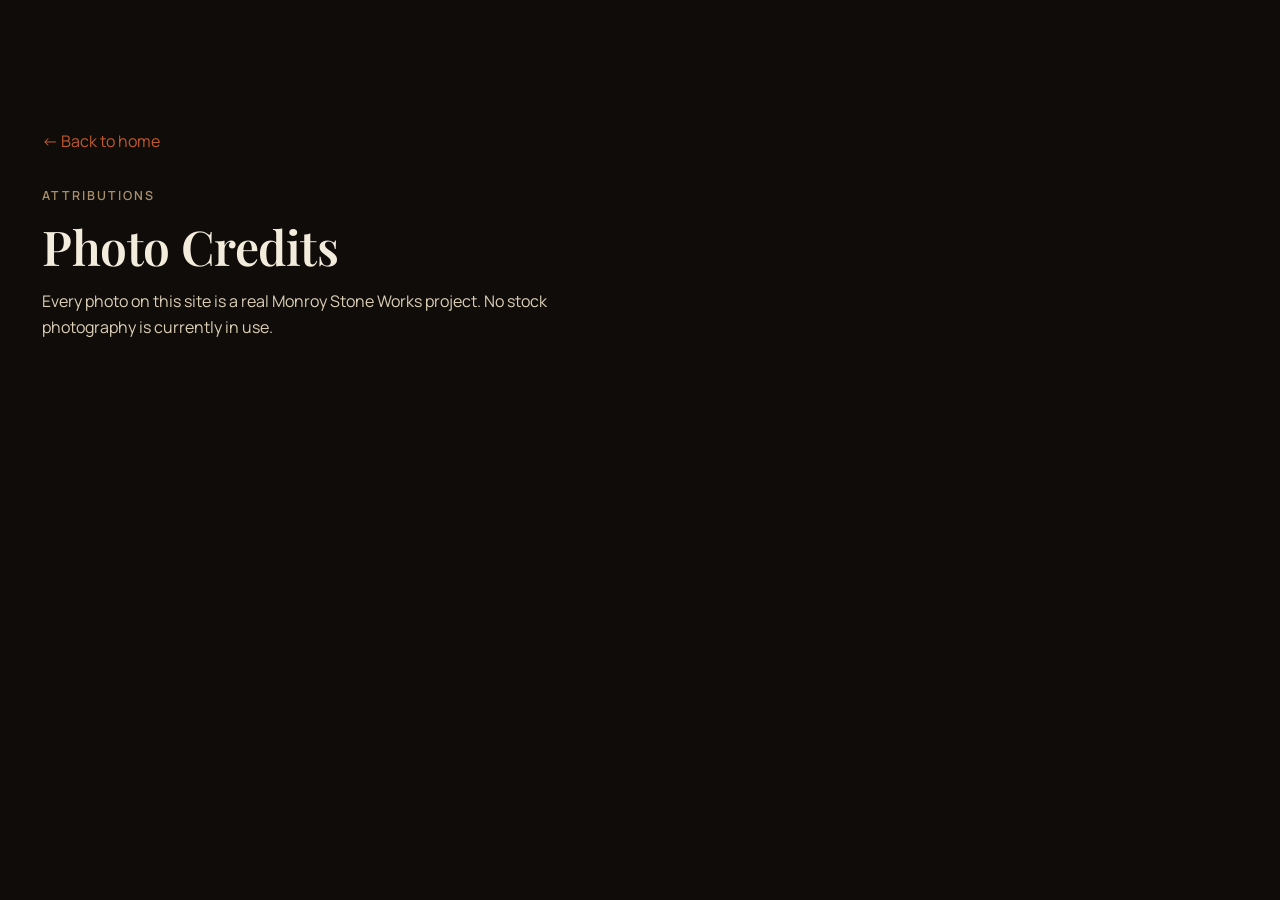
==== creditos.html @ 3fbdc670 "Add files via upload" ====
<!DOCTYPE html>
<html lang="en">
<head>
<meta charset="UTF-8" />
<meta name="viewport" content="width=device-width, initial-scale=1" />
<title>Photo Credits — Monroy Stone Works</title>
<meta name="description" content="Photo credits for the Monroy Stone Works website." />
<link rel="icon" href="assets/favicon.svg" type="image/svg+xml" />
<link rel="preconnect" href="https://fonts.googleapis.com">
<link rel="preconnect" href="https://fonts.gstatic.com" crossorigin>
<link rel="stylesheet" href="https://fonts.googleapis.com/css2?family=Playfair+Display:ital,wght@0,500;0,600;1,500;1,600&family=Manrope:wght@300;400;500;600;700&display=swap">
<link rel="stylesheet" href="styles.css?v=20260705">
<style>
  .credits-page { padding-block: 8rem 5rem; }
  .back-link { display: inline-block; margin-bottom: 2rem; color: var(--accent); }
</style>
</head>
<body>
<a href="#main" class="skip-link">Skip to content</a>
<main id="main" class="container credits-page">
  <a href="index.html" class="back-link">&larr; Back to home</a>
  <p class="kicker">Attributions</p>
  <h1 style="font-size:clamp(2rem,4.5vw,3rem);">Photo Credits</h1>
  <p style="margin-top:1rem;max-width:60ch;">Every photo on this site is a real Monroy Stone Works project. No stock photography is currently in use.</p>
</main>
</body>
</html>
---- styles.css ----
/* =============================================================
   1. Tokens
   ============================================================= */
:root {
  --bg:        #100C09;
  --bg-2:      #17120D;
  --bg-3:      #221A13;
  --cream:     #F3ECDD;
  --cream-2:   #DCCFB8;
  --cream-3:   #8C7C64;
  --accent:    #C1592E;
  --accent-2:  #8F3F1F;
  --stone:     #A9906D;
  --line:      rgba(243,236,221,0.12);

  --serif: "Playfair Display", Georgia, serif;
  --sans:  "Manrope", -apple-system, BlinkMacSystemFont, "Segoe UI", system-ui, sans-serif;

  --ease-out:    cubic-bezier(0.16, 1, 0.3, 1);
  --ease-in:     cubic-bezier(0.7, 0, 0.84, 0);
  --ease-soft:   cubic-bezier(0.25, 0.46, 0.45, 0.94);
  --ease-bounce: cubic-bezier(0.34, 1.56, 0.64, 1);
}

@property --mesh-angle { syntax: "<angle>"; inherits: false; initial-value: 0deg; }

/* =============================================================
   2. Reset & base
   ============================================================= */
*, *::before, *::after { box-sizing: border-box; margin: 0; }
html {
  -webkit-text-size-adjust: 100%;
  tab-size: 2;
  overflow-x: clip;
  scroll-behavior: smooth;
}
body {
  background: var(--bg);
  color: var(--cream);
  font-family: var(--sans);
  font-weight: 400;
  font-size: 16px;
  line-height: 1.65;
  -webkit-font-smoothing: antialiased;
  -moz-osx-font-smoothing: grayscale;
  text-rendering: optimizeLegibility;
  overflow-x: clip;
  overscroll-behavior-y: none;
}
img, svg, video { display: block; max-width: 100%; }
img { height: auto; }
button { font: inherit; color: inherit; cursor: pointer; border: 0; background: none; }
a { color: inherit; text-decoration: none; }
p { text-wrap: pretty; }
h1, h2, h3, h4 { text-wrap: balance; line-height: 1.05; letter-spacing: -0.01em; font-family: var(--serif); font-weight: 600; }
em { font-style: italic; color: var(--accent); }
::selection { background: var(--accent); color: var(--cream); }

:focus-visible {
  outline: 2px solid var(--accent);
  outline-offset: 3px;
  border-radius: 4px;
}

/* =============================================================
   3. Utilities
   ============================================================= */
.container {
  width: 100%;
  max-width: 1240px;
  margin-inline: auto;
  padding-inline: 1.4rem;
}
.skip-link {
  position: fixed; top: -100px; left: 1rem; z-index: 9999;
  padding: .6rem 1rem; background: var(--cream); color: var(--bg);
  border-radius: 8px; font-weight: 600;
}
.skip-link:focus { top: 1rem; }
.kicker {
  font-family: var(--sans);
  font-size: 0.78rem;
  letter-spacing: 0.16em;
  text-transform: uppercase;
  color: var(--stone);
  margin-bottom: 0.9rem;
  font-weight: 600;
}

/* =============================================================
   4. Typography
   ============================================================= */
h2 { font-size: clamp(2rem, 4.2vw, 3rem); margin-bottom: 1rem; }
h3 { font-size: 1.3rem; margin-bottom: 0.5rem; }
p { color: var(--cream-2); }

/* =============================================================
   5. Components
   ============================================================= */
.btn {
  display: inline-flex; align-items: center; justify-content: center;
  padding: 0.95rem 1.9rem;
  border-radius: 999px;
  font-weight: 600; font-size: 0.95rem;
  letter-spacing: 0.01em;
  transition: transform .45s var(--ease-soft), box-shadow .45s var(--ease-soft), background .3s, color .3s;
  box-shadow: 0 4px 14px rgba(0,0,0,0.25);
}
.btn-primary {
  background: var(--accent); color: var(--cream);
}
.btn-primary:hover {
  transform: translateY(-4px);
  box-shadow: 0 22px 50px rgba(0,0,0,0.35), 0 10px 22px rgba(193,89,46,0.35);
}
.btn-ghost {
  background: transparent; color: var(--cream);
  border: 1px solid var(--line);
}
.btn-ghost:hover {
  transform: translateY(-4px);
  background: rgba(243,236,221,0.06);
  border-color: rgba(243,236,221,0.3);
}
.btn:active { transform: translateY(-1px); transition-duration: .12s; }

.hero-actions { display: flex; flex-wrap: wrap; gap: 1rem; margin-top: 2.2rem; }

/* Cursor */
.cursor {
  position: fixed; top: 0; left: 0;
  pointer-events: none; z-index: 9999;
  display: none;
  mix-blend-mode: difference;
  opacity: 0;
  transition: opacity .25s var(--ease-out);
}
.cursor.is-ready { opacity: 1; }
@media (hover: hover) and (pointer: fine) { .cursor { display: block; } }
.cursor-dot, .cursor-ring { position: fixed; top: 0; left: 0; pointer-events: none; will-change: transform; }
.cursor-dot { width: 5px; height: 5px; margin: -2.5px; background: var(--cream); border-radius: 50%; }
.cursor-ring {
  width: 32px; height: 32px; margin: -16px; border: 1px solid var(--cream); border-radius: 50%;
  transition: width .35s var(--ease-out), height .35s var(--ease-out), margin .35s var(--ease-out);
}
.cursor.is-interactive .cursor-ring { width: 48px; height: 48px; margin: -24px; }
.has-cursor, .has-cursor a, .has-cursor button { cursor: none; }

/* Reveal */
[data-reveal] {
  opacity: 0; transform: translateY(36px);
  transition: opacity .8s var(--ease-soft), transform .8s var(--ease-soft);
}
[data-reveal].is-revealed { opacity: 1; transform: none; }
.reveal[data-split] { opacity: 1; transform: none; }

/* Clip reveal for figures — clip-path lives on an inner wrapper so the
   IntersectionObserver (attached to the outer element) always sees a
   non-zero intersection rect. Clipping the observed element itself
   makes some browsers report intersectionRatio 0 permanently. */
[data-reveal-mask] > .figure-mask {
  width: 100%; height: 100%;
  clip-path: inset(0 0 100% 0);
  transition: clip-path 1.1s var(--ease-soft);
}
[data-reveal-mask].is-revealed > .figure-mask { clip-path: inset(0); }

/* Tilt */
.has-tilt {
  --rx: 0deg; --ry: 0deg;
  transform: perspective(900px) rotateX(var(--rx)) rotateY(var(--ry));
  transform-style: preserve-3d;
  transition: transform .55s var(--ease-soft);
}
.has-tilt:hover { transition-duration: .15s; }

/* Split text */
.split-word, .split-line { display: inline-block; }

/* =============================================================
   6. Sections
   ============================================================= */

/* --- Splash --- */
.splash {
  position: fixed; inset: 0; z-index: 10000;
  background: var(--bg);
  display: grid; place-items: center;
  pointer-events: auto;
  transition: opacity .9s, clip-path 1.1s;
  animation: splashSafety .01s 4.5s forwards;
}
.splash.is-out { opacity: 0; pointer-events: none; clip-path: inset(0 0 100% 0); }
@keyframes splashSafety { to { opacity: 0; pointer-events: none; clip-path: inset(0 0 100% 0); } }
.splash-inner { text-align: center; }
.splash-logo { width: min(280px, 60vw); height: auto; margin-inline: auto; }
.splash-line {
  display: block; width: 60px; height: 1px; background: var(--accent);
  margin: 1.2rem auto 0; animation: splashLine 1.6s var(--ease-soft) infinite;
}
@keyframes splashLine { 0%, 100% { width: 20px; opacity: .4; } 50% { width: 70px; opacity: 1; } }

/* --- Nav --- */
.nav {
  position: fixed; top: 0; inset-inline: 0; z-index: 100;
  padding-block: 1.3rem;
  transition: background-color .4s var(--ease-out), backdrop-filter .4s var(--ease-out), padding .4s var(--ease-out), box-shadow .4s var(--ease-out);
}
.nav.is-scrolled {
  background: rgba(16,12,9,0.86);
  backdrop-filter: blur(14px) saturate(140%);
  -webkit-backdrop-filter: blur(14px) saturate(140%);
  box-shadow: 0 1px 0 rgba(243,236,221,0.08);
  padding-block: 0.85rem;
}
.nav-inner { display: flex; align-items: center; justify-content: space-between; gap: 1rem; }
.nav-brand { display: flex; align-items: center; }
.brand-logo { height: 48px; width: auto; display: block; transition: height .4s var(--ease-out); }
.nav.is-scrolled .brand-logo { height: 40px; }
.footer .brand-logo { height: 36px; }
.nav-links { display: none; align-items: center; gap: 2rem; }
@media (min-width: 960px) { .nav-links { display: flex; } }
.nav-link { position: relative; padding: 0.25rem 0; font-size: 0.92rem; font-weight: 500; }
.nav-link::after {
  content: ""; position: absolute; left: 0; right: 0; bottom: -3px;
  height: 1px; background: currentColor;
  transform: scaleX(0); transform-origin: right;
  transition: transform .45s var(--ease-out);
}
.nav-link:hover::after { transform: scaleX(1); transform-origin: left; }
.nav-link-cta {
  background: var(--accent); color: var(--cream);
  padding: 0.55rem 1.2rem; border-radius: 999px;
}
.nav-link-cta::after { display: none; }
.nav-link-cta:hover { transform: translateY(-2px); }

.lang-switch {
  display: flex; align-items: center; gap: 2px;
  padding: 3px; border: 1px solid var(--line); border-radius: 999px;
}
.lang-btn {
  padding: 0.3rem 0.65rem; border-radius: 999px;
  font-size: 0.78rem; font-weight: 700; letter-spacing: 0.03em;
  color: var(--cream-3); transition: background .3s, color .3s;
}
.lang-btn.is-active { background: var(--accent); color: var(--cream); }
.lang-switch-mobile { margin-top: 0.4rem; }

.nav-burger {
  display: grid; place-items: center; gap: 5px;
  width: 42px; height: 42px;
}
@media (min-width: 960px) { .nav-burger { display: none; } }
.nav-burger span { width: 22px; height: 1.5px; background: var(--cream); transition: transform .3s, opacity .3s; }
.nav-burger[aria-expanded="true"] span:nth-child(1) { transform: translateY(6.5px) rotate(45deg); }
.nav-burger[aria-expanded="true"] span:nth-child(2) { opacity: 0; }
.nav-burger[aria-expanded="true"] span:nth-child(3) { transform: translateY(-6.5px) rotate(-45deg); }

.nav-mobile {
  position: fixed; inset: 0; z-index: 90;
  background: var(--bg); color: var(--cream);
  display: flex; flex-direction: column; align-items: center; justify-content: center; gap: 1.8rem;
  clip-path: inset(0 0 100% 0);
  transition: clip-path .65s var(--ease-soft);
}
.nav-mobile[aria-hidden="false"] { clip-path: inset(0); }
.nav-mobile a { font-family: var(--serif); font-size: 1.6rem; }
@media (min-width: 960px) { .nav-mobile { display: none; } }

/* --- Hero --- */
.hero {
  position: relative;
  min-height: 100svh;
  display: flex; align-items: center;
  overflow: clip;
  isolation: isolate;
}
.hero-bg { position: absolute; inset: 0; z-index: -2; overflow: hidden; }
.hero-bg img { width: 100%; height: 100%; object-fit: cover; }
@keyframes ambientZoom {
  0%, 100% { transform: scale(1.05) translate3d(0, 0, 0); }
  50%      { transform: scale(1.14) translate3d(-1%, -1%, 0); }
}
.hero-bg img.ambient-on { animation: ambientZoom 30s ease-in-out infinite; }
.hero-bg-tint {
  position: absolute; inset: 0;
  background: linear-gradient(180deg, rgba(16,12,9,0.55) 0%, rgba(16,12,9,0.55) 40%, rgba(16,12,9,0.92) 100%);
}
.hero-grain {
  position: absolute; inset: 0; z-index: -1;
  pointer-events: none; opacity: 0.14; mix-blend-mode: overlay;
  background-image: url("data:image/svg+xml;utf8,<svg xmlns='http://www.w3.org/2000/svg' viewBox='0 0 200 200'><filter id='n'><feTurbulence type='fractalNoise' baseFrequency='0.9' numOctaves='3' stitchTiles='stitch'/><feColorMatrix values='0 0 0 0 0 0 0 0 0 0 0 0 0 0 0 0 0 0 0.5 0'/></filter><rect width='100%25' height='100%25' filter='url(%23n)'/></svg>");
  background-size: 220px 220px;
}
.hero-inner { padding-block: 8rem 4rem; max-width: 780px; }
.hero-title {
  font-size: clamp(2.6rem, 7vw, 5.2rem);
  line-height: 1.02;
  max-width: 16ch;
}
.hero-sub { font-size: 1.12rem; max-width: 46ch; margin-top: 1.4rem; }

/* --- Stats --- */
.stats { padding-block: 3.5rem; border-bottom: 1px solid var(--line); }
.stats-grid {
  display: grid; grid-template-columns: repeat(1, 1fr); gap: 2rem; text-align: center;
}
@media (min-width: 720px) { .stats-grid { grid-template-columns: repeat(3, 1fr); } }
.stat-value { font-family: var(--serif); font-size: clamp(2.2rem, 5vw, 3.2rem); color: var(--accent); display: block; }
.stat-label { color: var(--cream-3); font-size: 0.85rem; letter-spacing: 0.02em; }

/* --- Manifesto --- */
.manifesto { padding-block: clamp(4rem, 10vw, 8rem); }
.manifesto-grid { display: grid; gap: 3rem; }
@media (min-width: 960px) { .manifesto-grid { grid-template-columns: 0.9fr 1.1fr; align-items: center; gap: 4.5rem; } }
.manifesto-figure { border-radius: 18px; overflow: hidden; aspect-ratio: 4/5; }
.manifesto-figure img { width: 100%; height: 100%; object-fit: cover; }
.figure-mask { display: block; }
@media (min-width: 960px) { .manifesto-figure { aspect-ratio: 3/4; } }
.manifesto-text h2 { margin-bottom: 1.3rem; }
.manifesto-text p { margin-bottom: 1rem; max-width: 56ch; }
.manifesto-pillars {
  display: grid; grid-template-columns: repeat(1, 1fr); gap: 1.6rem;
  margin-top: 2.4rem; padding-top: 2rem; border-top: 1px solid var(--line);
}
@media (min-width: 640px) { .manifesto-pillars { grid-template-columns: repeat(3, 1fr); } }
.pillar-num { display: block; font-family: var(--serif); color: var(--stone); font-size: 0.95rem; margin-bottom: 0.4rem; }
.pillar h3 { font-size: 1.05rem; }
.pillar p { font-size: 0.92rem; }

/* --- Showcase (services, pinned horizontal) --- */
.showcase { padding-block: clamp(4rem, 10vw, 7rem) 3rem; background: var(--bg-2); }
.showcase-head { margin-bottom: 2.4rem; }
.showcase-track-wrap { overflow: hidden; }
.showcase-track {
  display: flex; flex-wrap: nowrap; gap: 1.4rem;
  padding-inline: 1.4rem;
  overflow-x: auto;
  overflow-y: visible;
  scroll-snap-type: x proximity;
  padding-bottom: 1rem;
}
@media (min-width: 1024px) { .showcase-track { overflow-x: visible; } }
.showcase.is-pinned .showcase-track { will-change: transform; }
.service-card {
  flex: 0 0 auto; width: min(340px, 82vw);
  scroll-snap-align: start;
  background: var(--bg-3);
  border: 1px solid var(--line);
  border-radius: 18px;
  padding: 1.3rem;
}
.service-img { border-radius: 12px; overflow: hidden; aspect-ratio: 4/3; margin-bottom: 1.1rem; }
.service-img img { width: 100%; height: 100%; object-fit: cover; transition: transform .8s var(--ease-soft), filter .55s; }
.service-card:hover .service-img img {
  transform: scale(1.1);
  filter: saturate(1.15) brightness(1.03);
}
.service-card:hover {
  box-shadow: 0 40px 80px -20px rgba(193,89,46,0.28), 0 0 0 1px rgba(193,89,46,0.2);
}
.service-card h3 { font-size: 1.1rem; }
.service-card p { font-size: 0.92rem; }
.showcase-note { margin-top: 2rem; color: var(--cream-3); font-size: 0.9rem; }
.showcase-note a { color: var(--accent); text-decoration: underline; text-underline-offset: 3px; }

/* --- Process --- */
.process { padding-block: clamp(4rem, 10vw, 8rem); }
.process-grid { display: grid; gap: 3rem; }
@media (min-width: 960px) { .process-grid { grid-template-columns: 1fr 1fr; align-items: center; gap: 4.5rem; } }
.process-figure { border-radius: 18px; overflow: hidden; aspect-ratio: 16/11; }
.process-figure img { width: 100%; height: 100%; object-fit: cover; }
.steps-list { list-style: none; margin-top: 2rem; display: flex; flex-direction: column; gap: 1.8rem; }
.step { display: flex; gap: 1.3rem; align-items: flex-start; }
.step-num { font-family: var(--serif); font-size: 1.4rem; color: var(--accent); flex: 0 0 auto; min-width: 2.4ch; }
.step h3 { font-size: 1.1rem; }
.step p { font-size: 0.95rem; }

/* --- Featured project --- */
.featured { padding-block: clamp(4rem, 10vw, 7rem); background: var(--bg-2); }
.featured > .container { margin-bottom: 2rem; }
.featured-figure { border-radius: 18px; overflow: hidden; aspect-ratio: 16/9; }
.featured-figure img { width: 100%; height: 100%; object-fit: cover; }
.featured-caption { margin-top: 1.4rem; color: var(--cream-3); font-size: 0.95rem; max-width: 62ch; }

/* --- Testimonials --- */
.testimonials { padding-block: clamp(4rem, 10vw, 7rem); }
.testimonials h2 { margin-bottom: 2.4rem; }
.testimonials-grid { display: grid; grid-template-columns: repeat(1, 1fr); gap: 1.6rem; }
@media (min-width: 860px) { .testimonials-grid { grid-template-columns: repeat(3, 1fr); } }
.testimonial {
  background: var(--bg-3); border: 1px solid var(--line); border-radius: 16px;
  padding: 1.8rem;
}
.testimonial p { font-family: var(--serif); font-style: italic; font-size: 1.08rem; color: var(--cream); margin-bottom: 1.2rem; }
.testimonial footer { font-size: 0.85rem; color: var(--cream-3); }
.testimonial footer strong { color: var(--cream-2); }

/* --- CTA / Quote form --- */
.cta-quote { padding-block: clamp(4rem, 10vw, 8rem); background: var(--bg-2); border-top: 1px solid var(--line); }
.cta-grid { display: grid; gap: 3rem; }
@media (min-width: 960px) { .cta-grid { grid-template-columns: 1fr 1.1fr; gap: 4.5rem; } }
.cta-text p { max-width: 44ch; }
.cta-contact-list { list-style: none; margin-top: 1.8rem; display: flex; flex-direction: column; gap: 0.7rem; font-size: 0.95rem; }
.cta-contact-list a { color: var(--accent); }
.cta-contact-list strong { color: var(--cream-2); font-weight: 600; }

.cta-form-wrap { position: relative; }
.cta-form { display: flex; flex-direction: column; gap: 1.2rem; transition: opacity .55s var(--ease-out), transform .55s var(--ease-soft); }
.cta-form.is-sent { opacity: 0; transform: translateY(-12px); pointer-events: none; }
.field { position: relative; }
.field input, .field select, .field textarea {
  width: 100%; padding: 1.3rem 1rem 0.55rem; border: 1px solid var(--line);
  background: var(--bg-3); color: var(--cream); border-radius: 10px;
  font-family: var(--sans); font-size: 1rem;
  transition: border-color .3s;
}
.field textarea { resize: vertical; min-height: 90px; }
.field input:focus, .field select:focus, .field textarea:focus { border-color: var(--accent); outline: none; }
.field label {
  position: absolute; left: 1rem; top: 1.05rem;
  pointer-events: none; transition: all .25s var(--ease-out);
  color: var(--cream-3); font-size: 0.98rem;
}
.field input:focus + label,
.field input:not(:placeholder-shown) + label,
.field textarea:focus + label,
.field textarea:not(:placeholder-shown) + label {
  top: 0.35rem; font-size: 0.68rem; letter-spacing: 0.1em; text-transform: uppercase;
}
.field select { color: var(--cream); }
.field select:invalid { color: var(--cream-3); }
.field:has(select) label {
  top: 0.35rem; font-size: 0.68rem; letter-spacing: 0.1em; text-transform: uppercase;
}
.cta-submit { position: relative; margin-top: 0.4rem; overflow: hidden; }
.cta-form-label { transition: opacity .2s; }
.cta-form-spinner, .cta-form-check {
  position: absolute; inset: 0; display: grid; place-items: center;
  opacity: 0; pointer-events: none;
}
.cta-form.is-sending .cta-form-label { opacity: 0; }
.cta-form.is-sending .cta-form-spinner { opacity: 1; }
.cta-form-spinner::after {
  content: ""; width: 18px; height: 18px;
  border: 1.5px solid rgba(243,236,221,0.3); border-top-color: var(--cream);
  border-radius: 50%; animation: spin .9s linear infinite;
}
@keyframes spin { to { transform: rotate(360deg); } }
.cta-form-check path {
  stroke: currentColor; stroke-width: 2; fill: none;
  stroke-dasharray: 1; stroke-dashoffset: 1;
  transition: stroke-dashoffset .55s var(--ease-out);
}
.cta-success {
  position: absolute; left: 50%; top: 40%;
  transform: translate(-50%, -40%);
  opacity: 0; pointer-events: none; text-align: center; width: 100%;
  transition: opacity .8s var(--ease-out) .25s, transform .9s var(--ease-soft) .25s;
}
.cta-success.is-visible { opacity: 1; transform: translate(-50%, -50%); pointer-events: auto; }
.cta-success h3 { color: var(--accent); margin-bottom: 0.6rem; }

/* --- Footer --- */
.footer { padding-block: 2.5rem; border-top: 1px solid var(--line); }
.footer-inner {
  display: flex; flex-wrap: wrap; align-items: center; justify-content: space-between; gap: 1rem;
  font-size: 0.85rem; color: var(--cream-3);
}
.footer-inner a[href="creditos.html"] { text-decoration: underline; text-underline-offset: 3px; }

/* =============================================================
   7. Effects (misc keyframes already inline above)
   ============================================================= */

/* =============================================================
   8. Responsive tweaks (mobile-first covered above; large desktop)
   ============================================================= */
@media (min-width: 1600px) {
  .container { max-width: 1360px; }
}

/* =============================================================
   9. Reduced-motion — only intrusive effects
   ============================================================= */
@media (prefers-reduced-motion: reduce) {
  html { scroll-behavior: auto; }
  .hero-bg img.ambient-on { animation: none; }
  .splash-line { animation: none; }
}
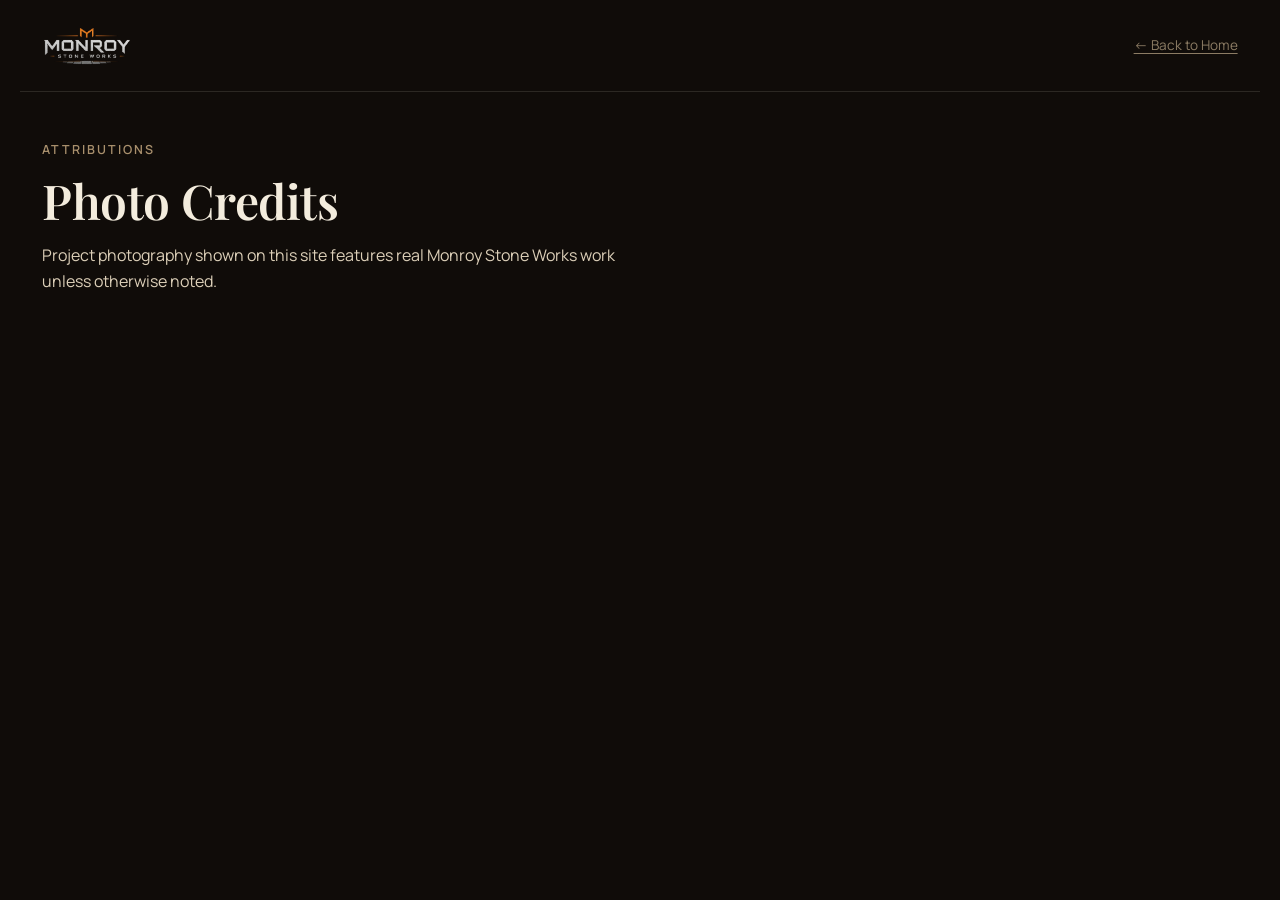
==== commit 81a6e0e9: "Add files via upload" ====
--- a/creditos.html
+++ b/creditos.html
@@ -9,19 +9,25 @@
 <link rel="preconnect" href="https://fonts.googleapis.com">
 <link rel="preconnect" href="https://fonts.gstatic.com" crossorigin>
 <link rel="stylesheet" href="https://fonts.googleapis.com/css2?family=Playfair+Display:ital,wght@0,500;0,600;1,500;1,600&family=Manrope:wght@300;400;500;600;700&display=swap">
-<link rel="stylesheet" href="styles.css?v=20260705">
+<link rel="stylesheet" href="styles.css?v=20260830">
 <style>
-  .credits-page { padding-block: 8rem 5rem; }
-  .back-link { display: inline-block; margin-bottom: 2rem; color: var(--accent); }
+  .credits-page { padding-block: 3rem 5rem; }
+  .legal-top { display: flex; align-items: center; justify-content: space-between; flex-wrap: wrap; gap: 1rem; padding-block: 1.6rem; border-bottom: 1px solid var(--line); }
+  .legal-top .legal-logo img { height: 40px; width: auto; display: block; }
+  .legal-top .legal-back { color: var(--cream-3); font-size: 0.85rem; text-decoration: underline; text-underline-offset: 3px; }
 </style>
 </head>
 <body>
 <a href="#main" class="skip-link">Skip to content</a>
+<div class="legal-top container">
+  <a href="index.html" class="legal-logo"><img src="assets/img/logo.webp" alt="Monroy Stone Works" /></a>
+  <a href="index.html" class="legal-back">&larr; Back to Home</a>
+</div>
+
 <main id="main" class="container credits-page">
-  <a href="index.html" class="back-link">&larr; Back to home</a>
   <p class="kicker">Attributions</p>
   <h1 style="font-size:clamp(2rem,4.5vw,3rem);">Photo Credits</h1>
-  <p style="margin-top:1rem;max-width:60ch;">Every photo on this site is a real Monroy Stone Works project. No stock photography is currently in use.</p>
+  <p style="margin-top:1rem;max-width:60ch;">Project photography shown on this site features real Monroy Stone Works work unless otherwise noted.</p>
 </main>
 </body>
 </html>
--- a/styles.css
+++ b/styles.css
@@ -125,26 +125,6 @@
 .btn:active { transform: translateY(-1px); transition-duration: .12s; }
 
 .hero-actions { display: flex; flex-wrap: wrap; gap: 1rem; margin-top: 2.2rem; }
-
-/* Cursor */
-.cursor {
-  position: fixed; top: 0; left: 0;
-  pointer-events: none; z-index: 9999;
-  display: none;
-  mix-blend-mode: difference;
-  opacity: 0;
-  transition: opacity .25s var(--ease-out);
-}
-.cursor.is-ready { opacity: 1; }
-@media (hover: hover) and (pointer: fine) { .cursor { display: block; } }
-.cursor-dot, .cursor-ring { position: fixed; top: 0; left: 0; pointer-events: none; will-change: transform; }
-.cursor-dot { width: 5px; height: 5px; margin: -2.5px; background: var(--cream); border-radius: 50%; }
-.cursor-ring {
-  width: 32px; height: 32px; margin: -16px; border: 1px solid var(--cream); border-radius: 50%;
-  transition: width .35s var(--ease-out), height .35s var(--ease-out), margin .35s var(--ease-out);
-}
-.cursor.is-interactive .cursor-ring { width: 48px; height: 48px; margin: -24px; }
-.has-cursor, .has-cursor a, .has-cursor button { cursor: none; }
 
 /* Reveal */
 [data-reveal] {
@@ -309,6 +289,7 @@
 @media (min-width: 720px) { .stats-grid { grid-template-columns: repeat(3, 1fr); } }
 .stat-value { font-family: var(--serif); font-size: clamp(2.2rem, 5vw, 3.2rem); color: var(--accent); display: block; }
 .stat-label { color: var(--cream-3); font-size: 0.85rem; letter-spacing: 0.02em; }
+.offer-note { color: var(--cream-3); font-size: 0.85rem; margin-top: 1rem; }
 
 /* --- Manifesto --- */
 .manifesto { padding-block: clamp(4rem, 10vw, 8rem); }
@@ -383,19 +364,8 @@
 .featured-figure { border-radius: 18px; overflow: hidden; aspect-ratio: 16/9; }
 .featured-figure img { width: 100%; height: 100%; object-fit: cover; }
 .featured-caption { margin-top: 1.4rem; color: var(--cream-3); font-size: 0.95rem; max-width: 62ch; }
-
-/* --- Testimonials --- */
-.testimonials { padding-block: clamp(4rem, 10vw, 7rem); }
-.testimonials h2 { margin-bottom: 2.4rem; }
-.testimonials-grid { display: grid; grid-template-columns: repeat(1, 1fr); gap: 1.6rem; }
-@media (min-width: 860px) { .testimonials-grid { grid-template-columns: repeat(3, 1fr); } }
-.testimonial {
-  background: var(--bg-3); border: 1px solid var(--line); border-radius: 16px;
-  padding: 1.8rem;
-}
-.testimonial p { font-family: var(--serif); font-style: italic; font-size: 1.08rem; color: var(--cream); margin-bottom: 1.2rem; }
-.testimonial footer { font-size: 0.85rem; color: var(--cream-3); }
-.testimonial footer strong { color: var(--cream-2); }
+.featured-grid { display: grid; grid-template-columns: 1fr; gap: 2.4rem; }
+@media (min-width: 900px) { .featured-grid { grid-template-columns: repeat(3, 1fr); gap: 1.8rem; } }
 
 /* --- CTA / Quote form --- */
 .cta-quote { padding-block: clamp(4rem, 10vw, 8rem); background: var(--bg-2); border-top: 1px solid var(--line); }
@@ -418,6 +388,28 @@
 }
 .field textarea { resize: vertical; min-height: 90px; }
 .field input:focus, .field select:focus, .field textarea:focus { border-color: var(--accent); outline: none; }
+
+/* Chrome / Edge autofill: keep a single clean text layer and preserve the approved field styling */
+.field input:-webkit-autofill,
+.field input:-webkit-autofill:hover,
+.field input:-webkit-autofill:focus,
+.field input:-webkit-autofill:active {
+  -webkit-text-fill-color: var(--cream);
+  caret-color: var(--cream);
+  -webkit-box-shadow: 0 0 0 1000px var(--bg-3) inset;
+  box-shadow: 0 0 0 1000px var(--bg-3) inset;
+  border: 1px solid var(--line);
+  transition: background-color 9999s ease-out 0s;
+}
+
+/* Make sure the floating label stays in its small position when Chrome autofills the field */
+.field input:-webkit-autofill + label {
+  top: 0.35rem;
+  font-size: 0.68rem;
+  letter-spacing: 0.1em;
+  text-transform: uppercase;
+}
+
 .field label {
   position: absolute; left: 1rem; top: 1.05rem;
   pointer-events: none; transition: all .25s var(--ease-out);
@@ -462,13 +454,32 @@
 .cta-success.is-visible { opacity: 1; transform: translate(-50%, -50%); pointer-events: auto; }
 .cta-success h3 { color: var(--accent); margin-bottom: 0.6rem; }
 
+/* Honeypot field: off-screen, never shown to real visitors, invisible to layout */
+.field-hp { position: absolute; left: -9999px; top: -9999px; width: 1px; height: 1px; overflow: hidden; }
+
+/* Real-submission error state (only shown if the server does not confirm success) */
+.cta-form-error {
+  font-size: 0.85rem; color: var(--accent);
+  max-height: 0; opacity: 0; overflow: hidden;
+  transition: opacity .3s var(--ease-out), max-height .3s var(--ease-out);
+}
+.cta-form-error.is-visible { opacity: 1; max-height: 4rem; margin-top: -0.2rem; }
+
+/* --- Areas We Serve --- */
+.areas { padding-block: clamp(2.5rem, 6vw, 4rem); border-top: 1px solid var(--line); }
+.areas-intro { color: var(--cream-3); max-width: 56ch; margin-top: 0.8rem; }
+.areas-list { list-style: none; display: flex; flex-wrap: wrap; gap: 0.7rem; margin-top: 2rem; padding: 0; }
+.areas-list li { border: 1px solid var(--line); border-radius: 999px; padding: 0.5rem 1.1rem; font-size: 0.88rem; color: var(--cream-2); background: var(--bg-2); }
+.areas-more { border-style: dashed; color: var(--cream-3); font-style: italic; }
+
 /* --- Footer --- */
 .footer { padding-block: 2.5rem; border-top: 1px solid var(--line); }
 .footer-inner {
   display: flex; flex-wrap: wrap; align-items: center; justify-content: space-between; gap: 1rem;
   font-size: 0.85rem; color: var(--cream-3);
 }
-.footer-inner a[href="creditos.html"] { text-decoration: underline; text-underline-offset: 3px; }
+.footer-links { display: flex; flex-wrap: wrap; gap: 1rem; }
+.footer-links a { text-decoration: underline; text-underline-offset: 3px; }
 
 /* =============================================================
    7. Effects (misc keyframes already inline above)
